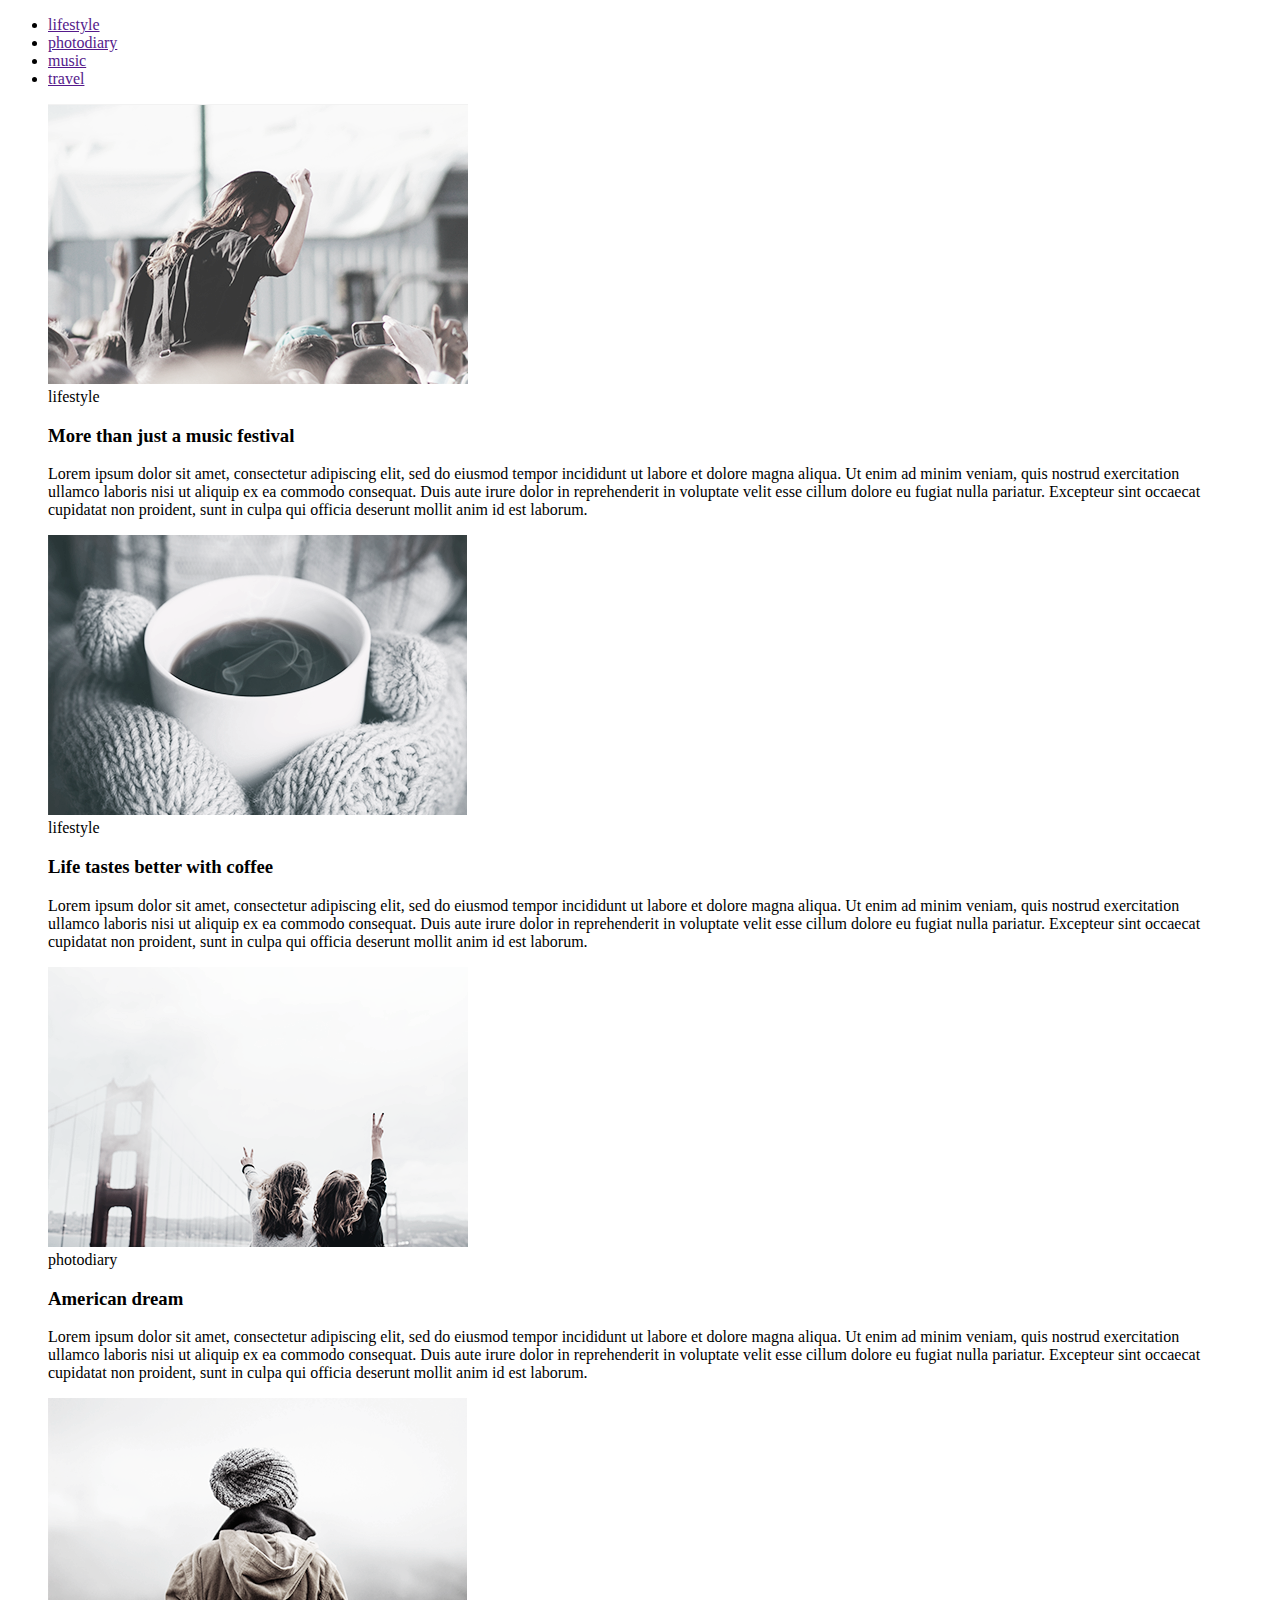
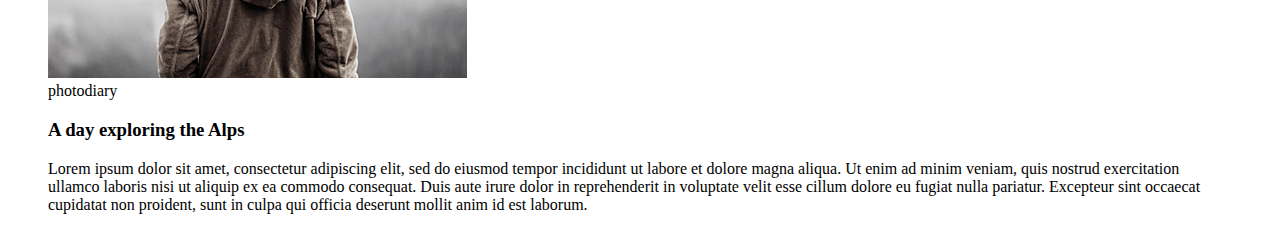
==== module_1/index.html @ 8144b00c "hw1" ====
<!DOCTYPE html>
<html lang="en">
<head>
    <meta charset="UTF-8">
    <meta name="viewport" content="width=device-width, initial-scale=1.0">
    <title>module_01</title>
</head>
<body>
    <div class='menu'>
        <ul>
            <li><a href="">lifestyle</a></li>
            <li><a href="">photodiary</a></li>
            <li><a href="">music</a></li>
            <li><a href="">travel</a></li>
        </ul>
    </div>
    <div>
        <figure>
            <img class="photo" src="./img/girl.png" alt="photo">
            <figcaption>lifestyle</figcaption>
            <h3>More than just a music festival </h3>
            <p>Lorem ipsum dolor sit amet, consectetur adipiscing elit, 
            sed do eiusmod tempor incididunt ut labore et dolore magna aliqua. 
            Ut enim ad minim veniam, quis nostrud exercitation ullamco laboris nisi ut aliquip 
            ex ea commodo consequat. Duis aute irure dolor in reprehenderit in voluptate velit esse 
            cillum dolore eu fugiat nulla pariatur. Excepteur sint occaecat cupidatat non proident, 
            sunt in culpa qui officia deserunt mollit anim id est laborum.</p>
        </figure>
    </div>
    <div>
        <figure>
            <img class="photo" src="./img/coffee.png" alt="photo">
            <figcaption>lifestyle</figcaption>
            <h3>Life tastes better with coffee</h3>
            <p>Lorem ipsum dolor sit amet, consectetur adipiscing elit, 
            sed do eiusmod tempor incididunt ut labore et dolore magna aliqua. 
            Ut enim ad minim veniam, quis nostrud exercitation ullamco laboris nisi ut aliquip 
            ex ea commodo consequat. Duis aute irure dolor in reprehenderit in voluptate velit esse 
            cillum dolore eu fugiat nulla pariatur. Excepteur sint occaecat cupidatat non proident, 
            sunt in culpa qui officia deserunt mollit anim id est laborum.</p>
        </figure>
    </div>
    <div>
        <figure>
            <img class="photo" src="./img/bridge.png" alt="photo">
            <figcaption>photodiary</figcaption>
            <h3>American dream</h3>
            <p>Lorem ipsum dolor sit amet, consectetur adipiscing elit, 
            sed do eiusmod tempor incididunt ut labore et dolore magna aliqua. 
            Ut enim ad minim veniam, quis nostrud exercitation ullamco laboris nisi ut aliquip 
            ex ea commodo consequat. Duis aute irure dolor in reprehenderit in voluptate velit esse 
            cillum dolore eu fugiat nulla pariatur. Excepteur sint occaecat cupidatat non proident, 
            sunt in culpa qui officia deserunt mollit anim id est laborum.</p>
        </figure>
    </div>
    <div>
        <figure>
        <img class="photo" src="./img/cap.png" alt="photo">
        <figcaption>photodiary</figcaption>
        <h3>A day exploring the Alps</h3>
        <p>Lorem ipsum dolor sit amet, consectetur adipiscing elit, 
            sed do eiusmod tempor incididunt ut labore et dolore magna aliqua. 
            Ut enim ad minim veniam, quis nostrud exercitation ullamco laboris nisi ut aliquip 
            ex ea commodo consequat. Duis aute irure dolor in reprehenderit in voluptate velit esse 
            cillum dolore eu fugiat nulla pariatur. Excepteur sint occaecat cupidatat non proident, 
            sunt in culpa qui officia deserunt mollit anim id est laborum.</p>
        </figure>
    </div>
    
</body>
</html>
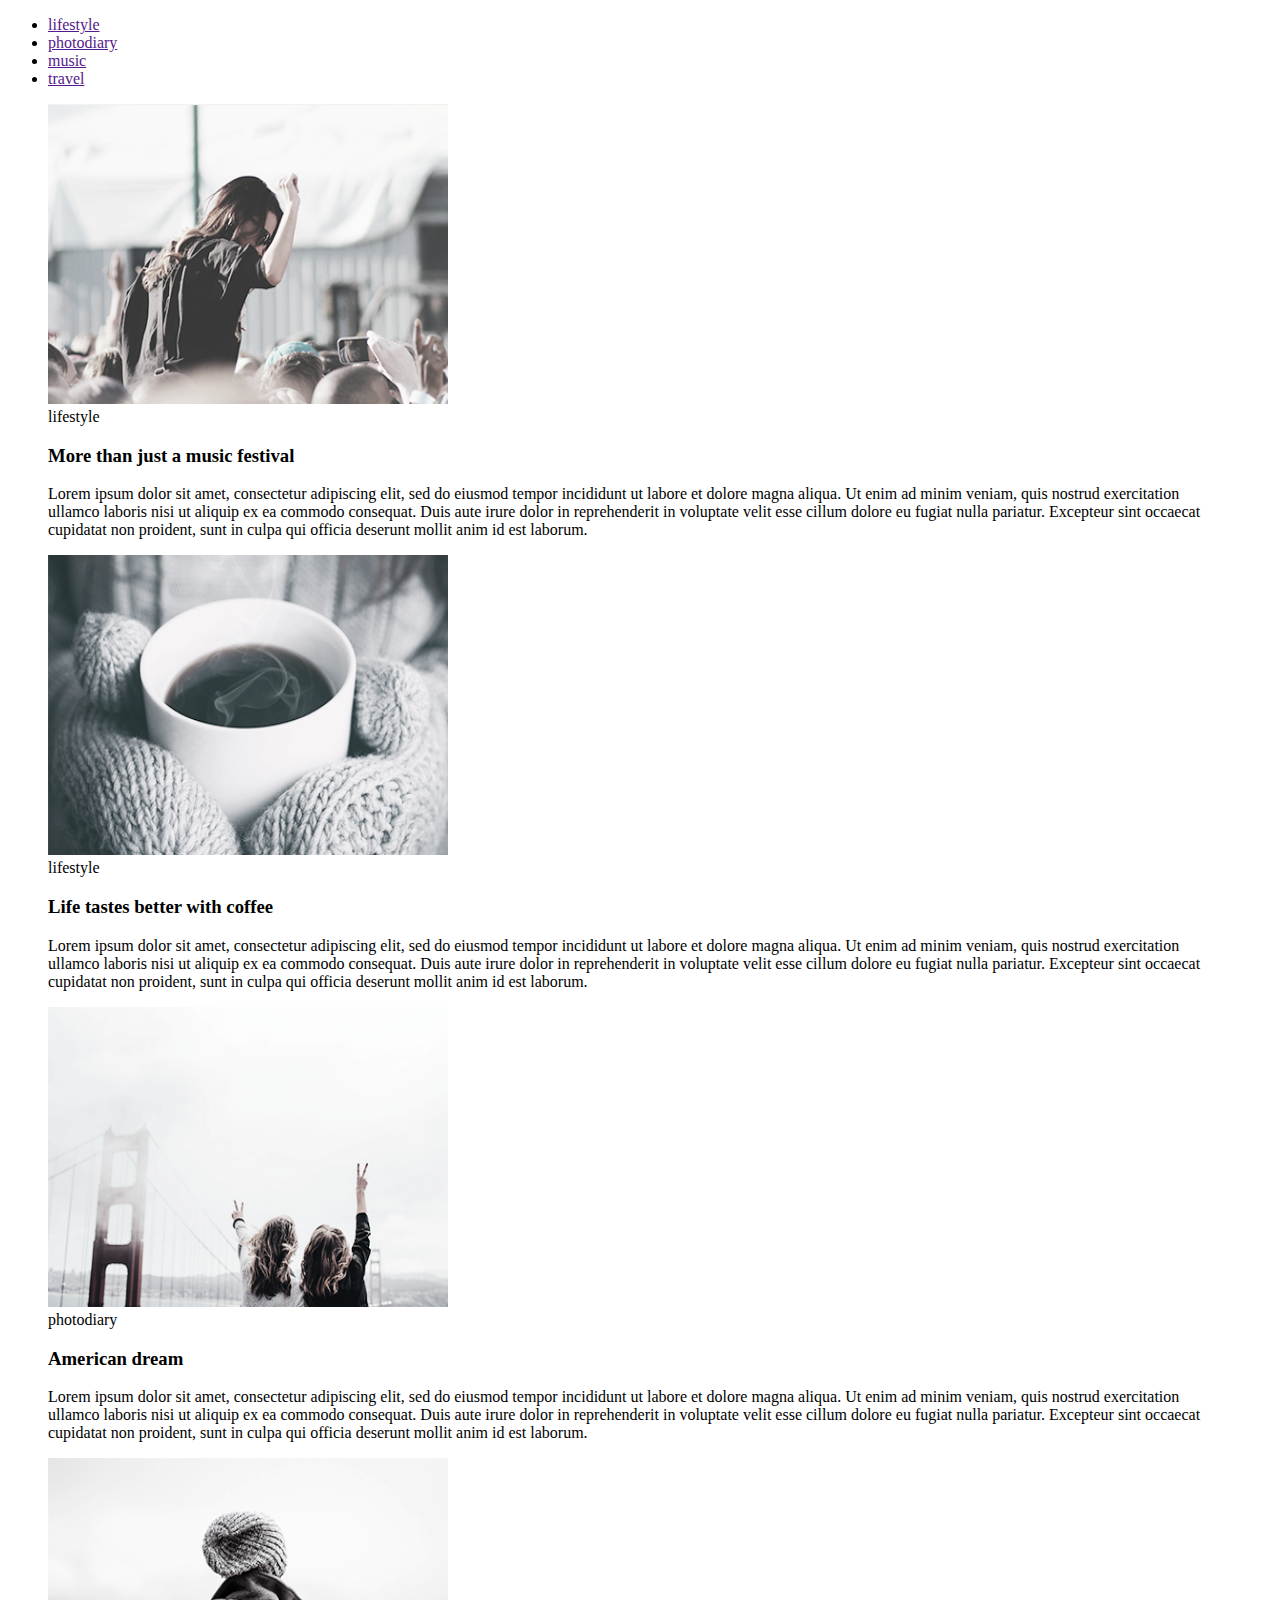
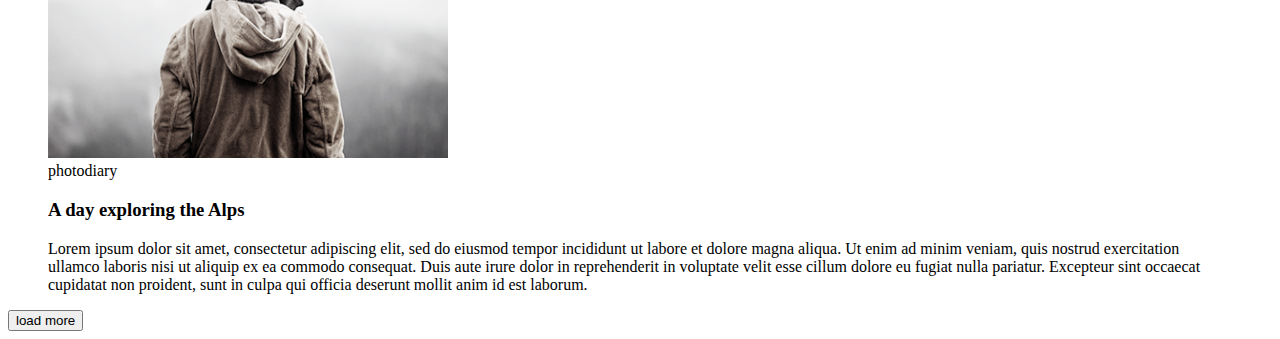
==== commit 2e1d40d2: "first correct" ====
--- a/module_1/index.html
+++ b/module_1/index.html
@@ -6,17 +6,19 @@
     <title>module_01</title>
 </head>
 <body>
-    <div class='menu'>
-        <ul>
-            <li><a href="">lifestyle</a></li>
-            <li><a href="">photodiary</a></li>
-            <li><a href="">music</a></li>
-            <li><a href="">travel</a></li>
-        </ul>
-    </div>
+    <header>
+        <nav>
+            <ul>
+                <li><a href="">lifestyle</a></li>
+                <li><a href="">photodiary</a></li>
+                <li><a href="">music</a></li>
+                <li><a href="">travel</a></li>
+            </ul>
+        </nav>
+    </header>
     <div>
         <figure>
-            <img class="photo" src="./img/girl.png" alt="photo">
+            <img width="400" height="300" class="photo" src="./img/girl.png" alt="photo">
             <figcaption>lifestyle</figcaption>
             <h3>More than just a music festival </h3>
             <p>Lorem ipsum dolor sit amet, consectetur adipiscing elit, 
@@ -29,7 +31,7 @@
     </div>
     <div>
         <figure>
-            <img class="photo" src="./img/coffee.png" alt="photo">
+            <img width="400" height="300" class="photo" src="./img/coffee.png" alt="photo">
             <figcaption>lifestyle</figcaption>
             <h3>Life tastes better with coffee</h3>
             <p>Lorem ipsum dolor sit amet, consectetur adipiscing elit, 
@@ -42,7 +44,7 @@
     </div>
     <div>
         <figure>
-            <img class="photo" src="./img/bridge.png" alt="photo">
+            <img width="400" height="300" class="photo" src="./img/bridge.png" alt="photo">
             <figcaption>photodiary</figcaption>
             <h3>American dream</h3>
             <p>Lorem ipsum dolor sit amet, consectetur adipiscing elit, 
@@ -55,7 +57,7 @@
     </div>
     <div>
         <figure>
-        <img class="photo" src="./img/cap.png" alt="photo">
+        <img width="400" height="300" class="photo" src="./img/cap.png" alt="photo">
         <figcaption>photodiary</figcaption>
         <h3>A day exploring the Alps</h3>
         <p>Lorem ipsum dolor sit amet, consectetur adipiscing elit, 
@@ -66,6 +68,6 @@
             sunt in culpa qui officia deserunt mollit anim id est laborum.</p>
         </figure>
     </div>
-    
+    <button>load more</button>
 </body>
 </html>